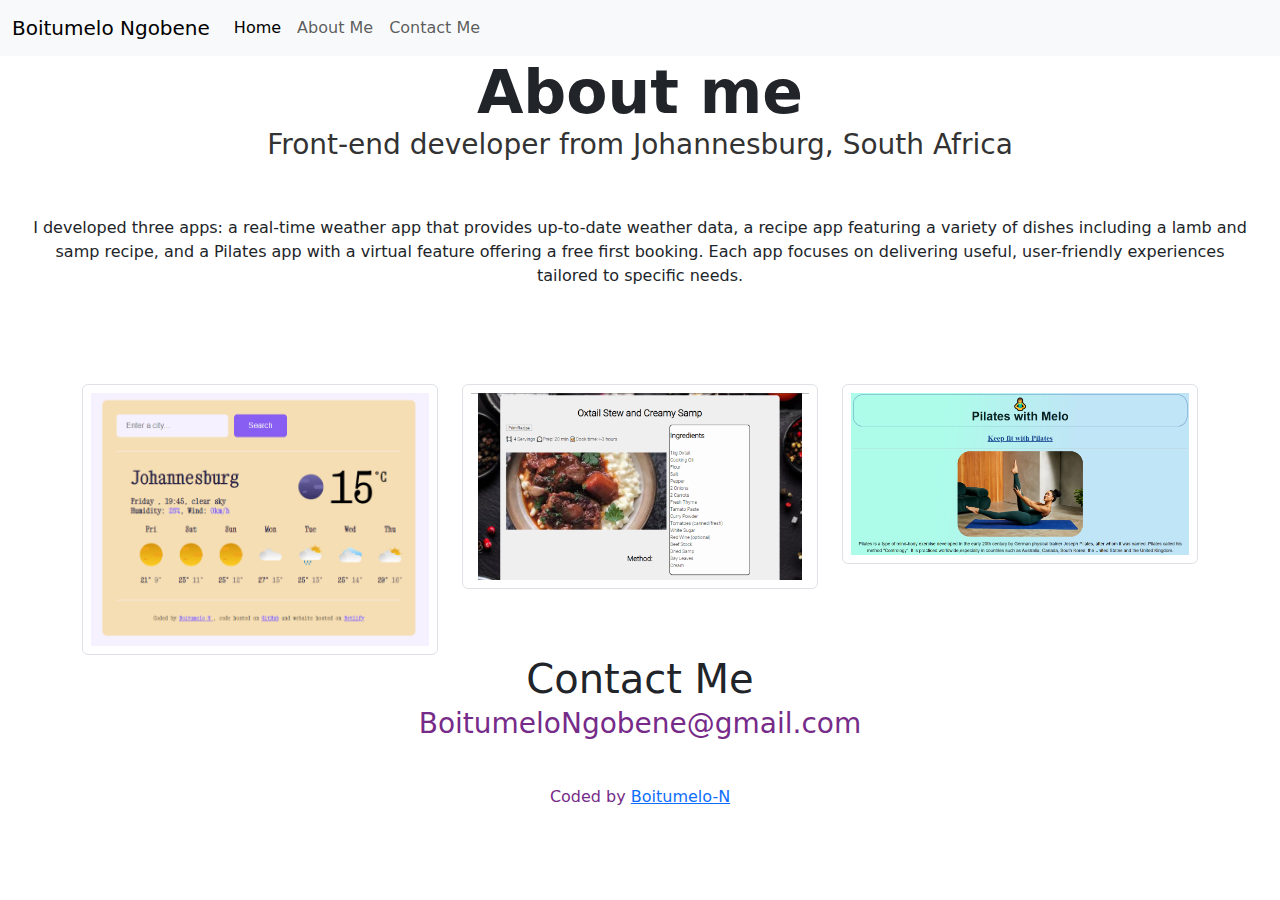
==== about.html @ d9c49e92 "index.html, about.html and style.css files created and content added." ====
<!DOCTYPE html>
<html lang="en">
  <head>
    <meta charset="UTF-8" />
    <meta http-equiv="X-UA-Compatible" content="IE=edge" />
    <meta name="viewport" content="width=device-width, initial-scale=1.0" />
    <link
      href="https://cdn.jsdelivr.net/npm/bootstrap@5.3.3/dist/css/bootstrap.min.css"
      rel="stylesheet"
      integrity="sha384-QWTKZyjpPEjISv5WaRU9OFeRpok6YctnYmDr5pNlyT2bRjXh0JMhjY6hW+ALEwIH"
      crossorigin="anonymous"
    />
    <script
      src="https://cdn.jsdelivr.net/npm/bootstrap@5.3.3/dist/js/bootstrap.bundle.min.js"
      integrity="sha384-YvpcrYf0tY3lHB60NNkmXc5s9fDVZLESaAA55NDzOxhy9GkcIdslK1eN7N6jIeHz"
      crossorigin="anonymous"
    ></script>
    <link rel="stylesheet" href="style.css" />
    <title>About Boitumelo Ngobene</title>
  </head>
  <body>
    <nav class="navbar navbar-expand-lg bg-body-tertiary">
      <div class="container-fluid">
        <a class="navbar-brand" href="#">Boitumelo Ngobene</a>
        <button
          class="navbar-toggler"
          type="button"
          data-bs-toggle="collapse"
          data-bs-target="#navbarNavAltMarkup"
          aria-controls="navbarNavAltMarkup"
          aria-expanded="false"
          aria-label="Toggle navigation"
        >
          <span class="navbar-toggler-icon"></span>
        </button>
        <div class="collapse navbar-collapse" id="navbarNavAltMarkup">
          <div class="navbar-nav">
            <a class="nav-link active" aria-current="page" href="index.html">Home</a>
            <a class="nav-link" href="#">About Me</a>
            <a class="nav-link" href="about.html#contact" class="email-link">Contact Me</a>
          </div>
        </div>
      </div>
    </nav>
    <h1>About me</h1>
    <h3>Front-end developer from Johannesburg, South Africa</h3>
    <div class="about-paragraph">
      <br />
      <p>
        I developed three apps: a real-time weather app that provides up-to-date
        weather data, a recipe app featuring a variety of dishes including a
        lamb and samp recipe, and a Pilates app with a virtual feature offering
        a free first booking. Each app focuses on delivering useful,
        user-friendly experiences tailored to specific needs.
      </p>
    </div>
<div class="container">
  <div class="row">
    <div class="col-sm-4 d-flex justify-content-evenly">
      <img src="images/Weather App.png" class="img-fluid p-2 rounded border" />
    </div>
  <div class="col-sm-4">
    <img src="images/Recipe App.png" class="img-fluid p-2 rounded border" />
  </div>
  <div class="col-sm-4">
    <img src="images/Pilates App.png" class="img-fluid p-2 rounded border" />
  </div>
  </div>
    <div id="contact">
      <h2>Contact Me</h2>
      <a href="mailto:BoitumeloNgobene@gmail.com" class="email-link"
        >BoitumeloNgobene@gmail.com</a
      >
    </div>
    <footer>
      Coded by <a href="https://github.com/Boitumelo-N"> Boitumelo-N </a>
    </footer>
  </body>
</html>
---- style.css ----
:root {
  --primary-color: #762b89;
  --secondary-color: #f5f2fe;
  --box-shadow: 0 5px 10px #7f225e;
}
h1 {
  font-size: 60px;
  font-weight: bold;
}

h2 {
  font-size: 40px;
}

h1,
h2,
h3 {
  text-align: center;
  margin: 0;
}

h3 {
  color: #333333;
}

.navigation-links a {
  border: 1px solid #7f225e;
  text-decoration: none;
  text-align: center;
  padding: 20px;
  box-shadow: var(--box-shadow);
  border-radius: 6px;
}

.navigation-links {
  display: flex;
  justify-content: space-evenly;
}

.contact-link {
  background: var(--primary-color);
  box-shadow: var(--box-shadow);
  color: white;
}

.homepage-link {
  text-align: center;
  display: block;
}

.about-paragraphs {
  display: flex;
  justify-content: space-evenly;
  padding: 20px;
}

.contact {
  display: block;
}

.card-text {
  border: 1px solid white;
  background: var(--secondary-color);
  padding: 20px;
  border-radius: 4px;
  font-size: 18px;
  text-align: center;
  margin: 10px;
  box-shadow: var(--box-shadow);
}

.email-link {
  display: flex;
  justify-content: center;
  color: var(--primary-color);
  font-size: 28px;
  text-decoration: none;
}

a.email-link:hover {
  text-decoration: underline;
}

.launch-button {
  border: 1px solid #7f225e;
  text-decoration: none;
  text-align: center;
  padding: 20px;
  box-shadow: var(--box-shadow);
  border-radius: 6px;
  background: #7f225e;
}

.about-paragraph {
  text-align: center;
  padding: 20px;
  margin: 10px;
}

img {
  max-width: 100%;
  margin: 50px 0 auto;
}

.img-fluid {
  max-width: 100%;
  height: auto;
}

footer {
  margin: 20px;
  padding: 20px;
  text-align: center;
  color: var(--primary-color);
}
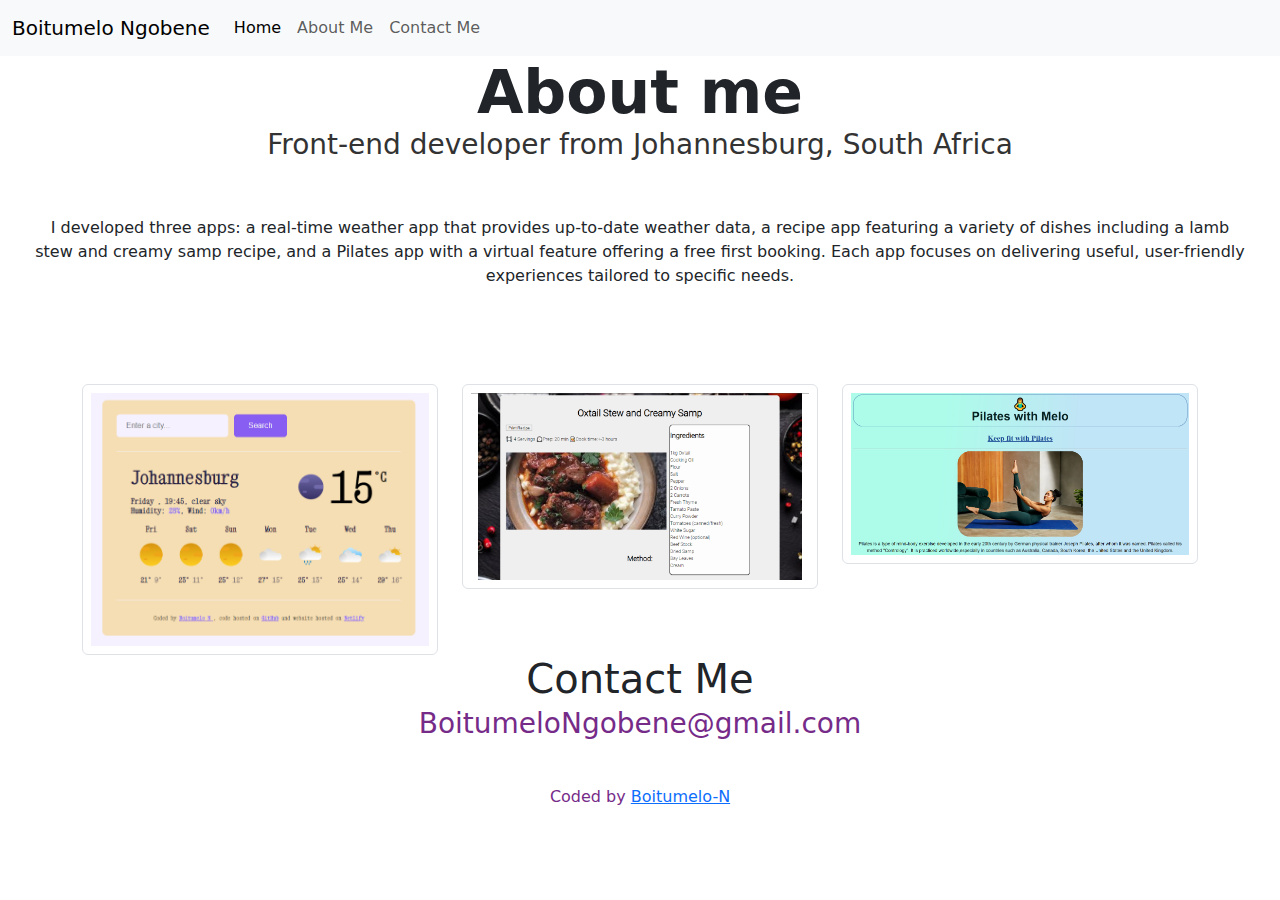
==== commit c51c2a93: "media queries added to css" ====
--- a/about.html
+++ b/about.html
@@ -16,7 +16,8 @@
       crossorigin="anonymous"
     ></script>
     <link rel="stylesheet" href="style.css" />
-    <title>About Boitumelo Ngobene</title>
+    <title>About Boitumelo Ngobene-Student at SheCodes</title>
+    <meta name="description" content="Boitumelo is a student at SheCodes and is currently busy with SheCodes Responsive"
   </head>
   <body>
     <nav class="navbar navbar-expand-lg bg-body-tertiary">
@@ -49,7 +50,7 @@
       <p>
         I developed three apps: a real-time weather app that provides up-to-date
         weather data, a recipe app featuring a variety of dishes including a
-        lamb and samp recipe, and a Pilates app with a virtual feature offering
+        lamb stew and creamy samp recipe, and a Pilates app with a virtual feature offering
         a free first booking. Each app focuses on delivering useful,
         user-friendly experiences tailored to specific needs.
       </p>
@@ -57,16 +58,16 @@
 <div class="container">
   <div class="row">
     <div class="col-sm-4 d-flex justify-content-evenly">
-      <img src="images/Weather App.png" class="img-fluid p-2 rounded border" />
+      <img src="images/Weather App.png" alt="realtime-weather-app" class="img-fluid p-2 rounded border" />
     </div>
   <div class="col-sm-4">
-    <img src="images/Recipe App.png" class="img-fluid p-2 rounded border" />
+    <img src="images/Recipe App.png" alt="lamb-creamy-samp-recipe" class="img-fluid p-2 rounded border" />
   </div>
   <div class="col-sm-4">
-    <img src="images/Pilates App.png" class="img-fluid p-2 rounded border" />
+    <img src="images/Pilates App.png" alt="pilates-fitness" class="img-fluid p-2 rounded border" />
   </div>
   </div>
-    <div id="contact">
+    <div id="contact" title="conatct Boitumelo-N">
       <h2>Contact Me</h2>
       <a href="mailto:BoitumeloNgobene@gmail.com" class="email-link"
         >BoitumeloNgobene@gmail.com</a
--- a/style.css
+++ b/style.css
@@ -14,7 +14,8 @@
 
 h1,
 h2,
-h3 {
+h3,
+h5 {
   text-align: center;
   margin: 0;
 }
@@ -30,6 +31,7 @@
   padding: 20px;
   box-shadow: var(--box-shadow);
   border-radius: 6px;
+  margin: 10px auto;
 }
 
 .navigation-links {
@@ -67,6 +69,7 @@
   text-align: center;
   margin: 10px;
   box-shadow: var(--box-shadow);
+  margin: 25px auto;
 }
 
 .email-link {
@@ -113,3 +116,49 @@
   text-align: center;
   color: var(--primary-color);
 }
+
+@media (max-width: 576px) {
+  h1 {
+    font-size: 30px;
+    font-weight: bold;
+  }
+
+  h2 {
+    font-size: 20px;
+  }
+
+  h1,
+  h2,
+  h3,
+  h5 {
+    text-align: center;
+    margin: 0;
+  }
+
+  .about-paragraph {
+    text-align: center;
+    padding: 20px;
+    margin: 10px;
+    font-size: 12px;
+  }
+
+  .email-link {
+    display: flex;
+    justify-content: center;
+    color: var(--primary-color);
+    font-size: 12px;
+    text-decoration: none;
+  }
+
+  .card-text {
+    border: 1px solid white;
+    background: var(--secondary-color);
+    padding: 20px;
+    border-radius: 4px;
+    font-size: 12px;
+    text-align: center;
+    margin: 10px;
+    box-shadow: var(--box-shadow);
+    margin: 15px auto;
+  }
+}
